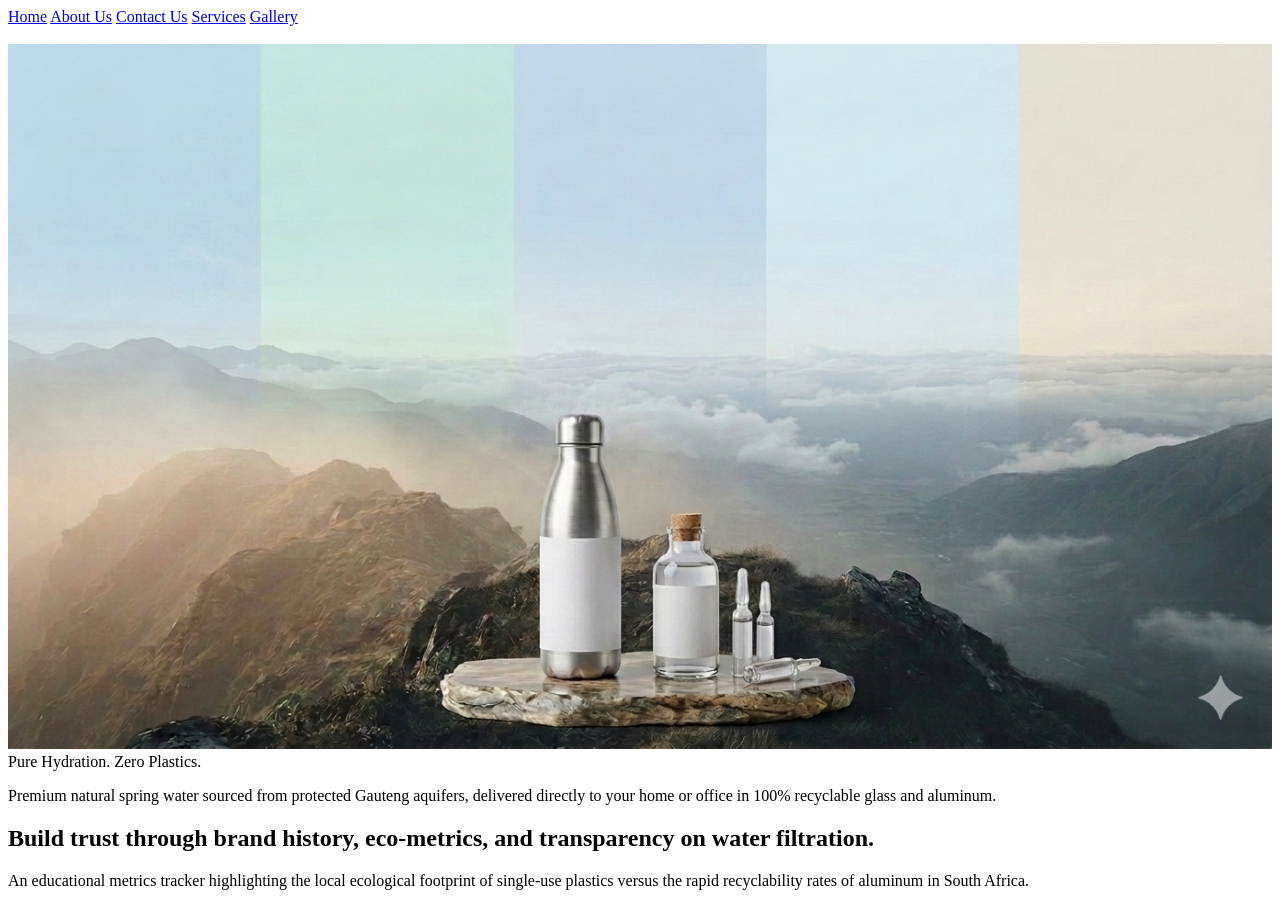
==== index.html @ daf284f9 "Initial commit" ====
<!DOCTYPE html>
<html>
    <head>
<title>Home | Hydrolana CO </title>
    </head>
    <body>
      <a href="index.html">Home</a>
      <a href="aboutus.html">About Us</a>
      <a href="contactus.html">Contact Us</a>
      <a href="services.html">Services</a>
      <a href="gallery.html">Gallery</a>

      <br/>
      <br/>
<img src="images/main.png" width="100%"
<h1>Pure Hydration. Zero Plastics.</h1>
<p>Premium natural spring water sourced from protected Gauteng aquifers, delivered directly to your home or office in 100% recyclable glass and aluminum.</p>

<h2>Build trust through brand history, eco-metrics, and transparency on water filtration.</h2>
<p>An educational metrics tracker highlighting the local ecological footprint of single-use plastics versus the rapid recyclability rates of aluminum in South Africa.</p>
    </body>
</html>
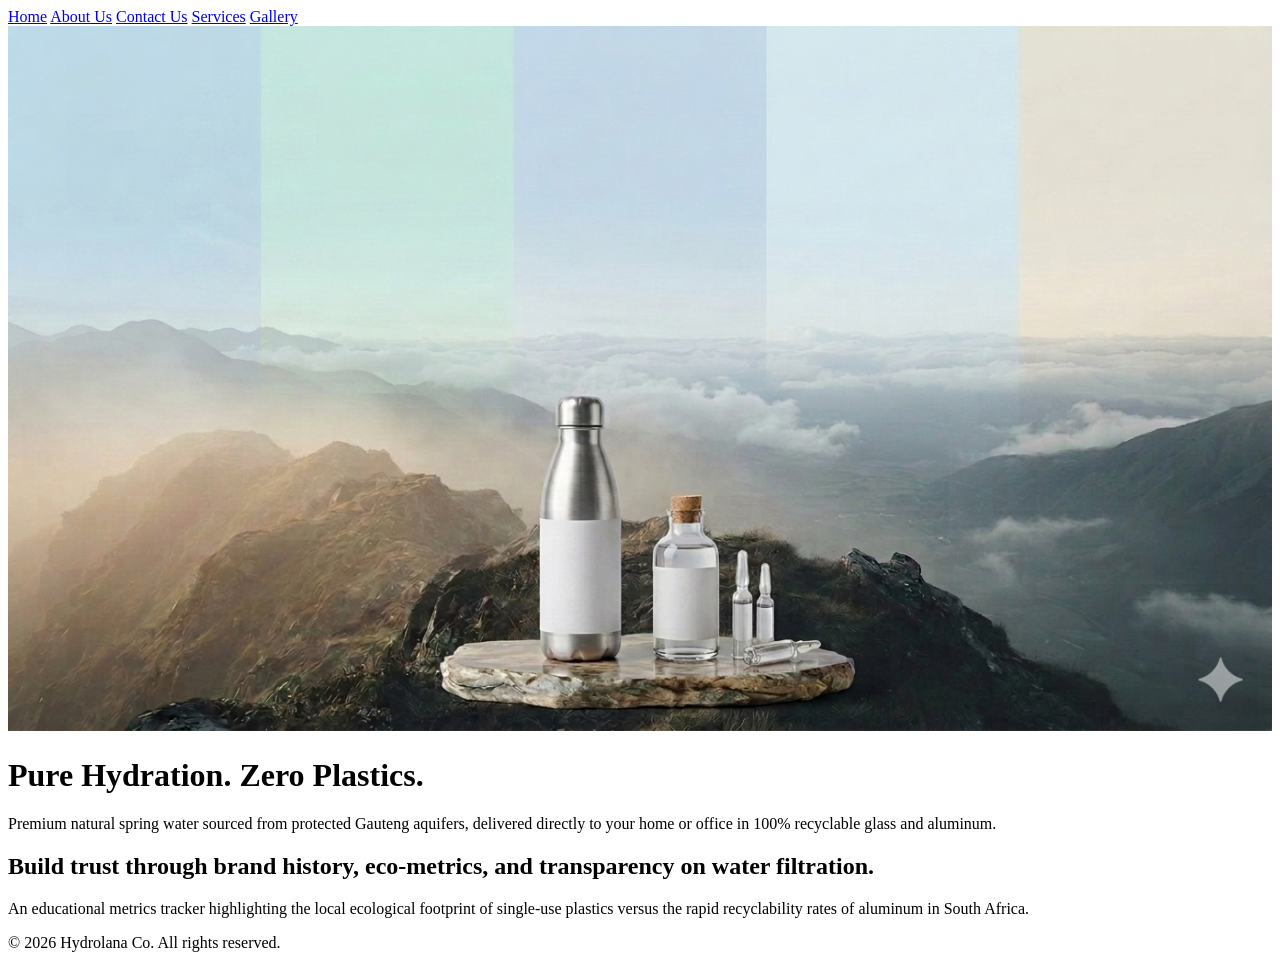
==== commit 17d4ea80: "Semantic Layout Structure  apply semantic HTML5 structural layout tags to home and gallery templates" ====
--- a/index.html
+++ b/index.html
@@ -4,20 +4,31 @@
 <title>Home | Hydrolana CO </title>
     </head>
     <body>
-      <a href="index.html">Home</a>
-      <a href="aboutus.html">About Us</a>
-      <a href="contactus.html">Contact Us</a>
-      <a href="services.html">Services</a>
-      <a href="gallery.html">Gallery</a>
+     
+        <header>
+            <nav>
+                <a href="index.html">Home</a>
+    <a href="about.html">About Us</a>
+    <a href="contact.html">Contact Us</a>
+    <a href="services.html">Services</a>
+    <a href="gallery.html">Gallery</a>
+            </nav>
+        </header>
 
-      <br/>
-      <br/>
-<img src="images/main.png" width="100%"
-<h1>Pure Hydration. Zero Plastics.</h1>
-<p>Premium natural spring water sourced from protected Gauteng aquifers, delivered directly to your home or office in 100% recyclable glass and aluminum.</p>
+        
+        <main>
+            <img src="images/main.png" width="100%">
+            <h1>Pure Hydration. Zero Plastics.</h1>
+            <p>Premium natural spring water sourced from protected Gauteng aquifers, delivered directly to your home or office in 100% recyclable glass and aluminum.</p>
+            
+            <h2>Build trust through brand history, eco-metrics, and transparency on water filtration.</h2>
+            <p>An educational metrics tracker highlighting the local ecological footprint of single-use plastics versus the rapid recyclability rates of aluminum in South Africa.</p>
+        </main>
 
-<h2>Build trust through brand history, eco-metrics, and transparency on water filtration.</h2>
-<p>An educational metrics tracker highlighting the local ecological footprint of single-use plastics versus the rapid recyclability rates of aluminum in South Africa.</p>
+        
+        <footer>
+            <p>&copy; 2026 Hydrolana Co. All rights reserved.</p>
+        </footer>
     </body>
 </html>
  
